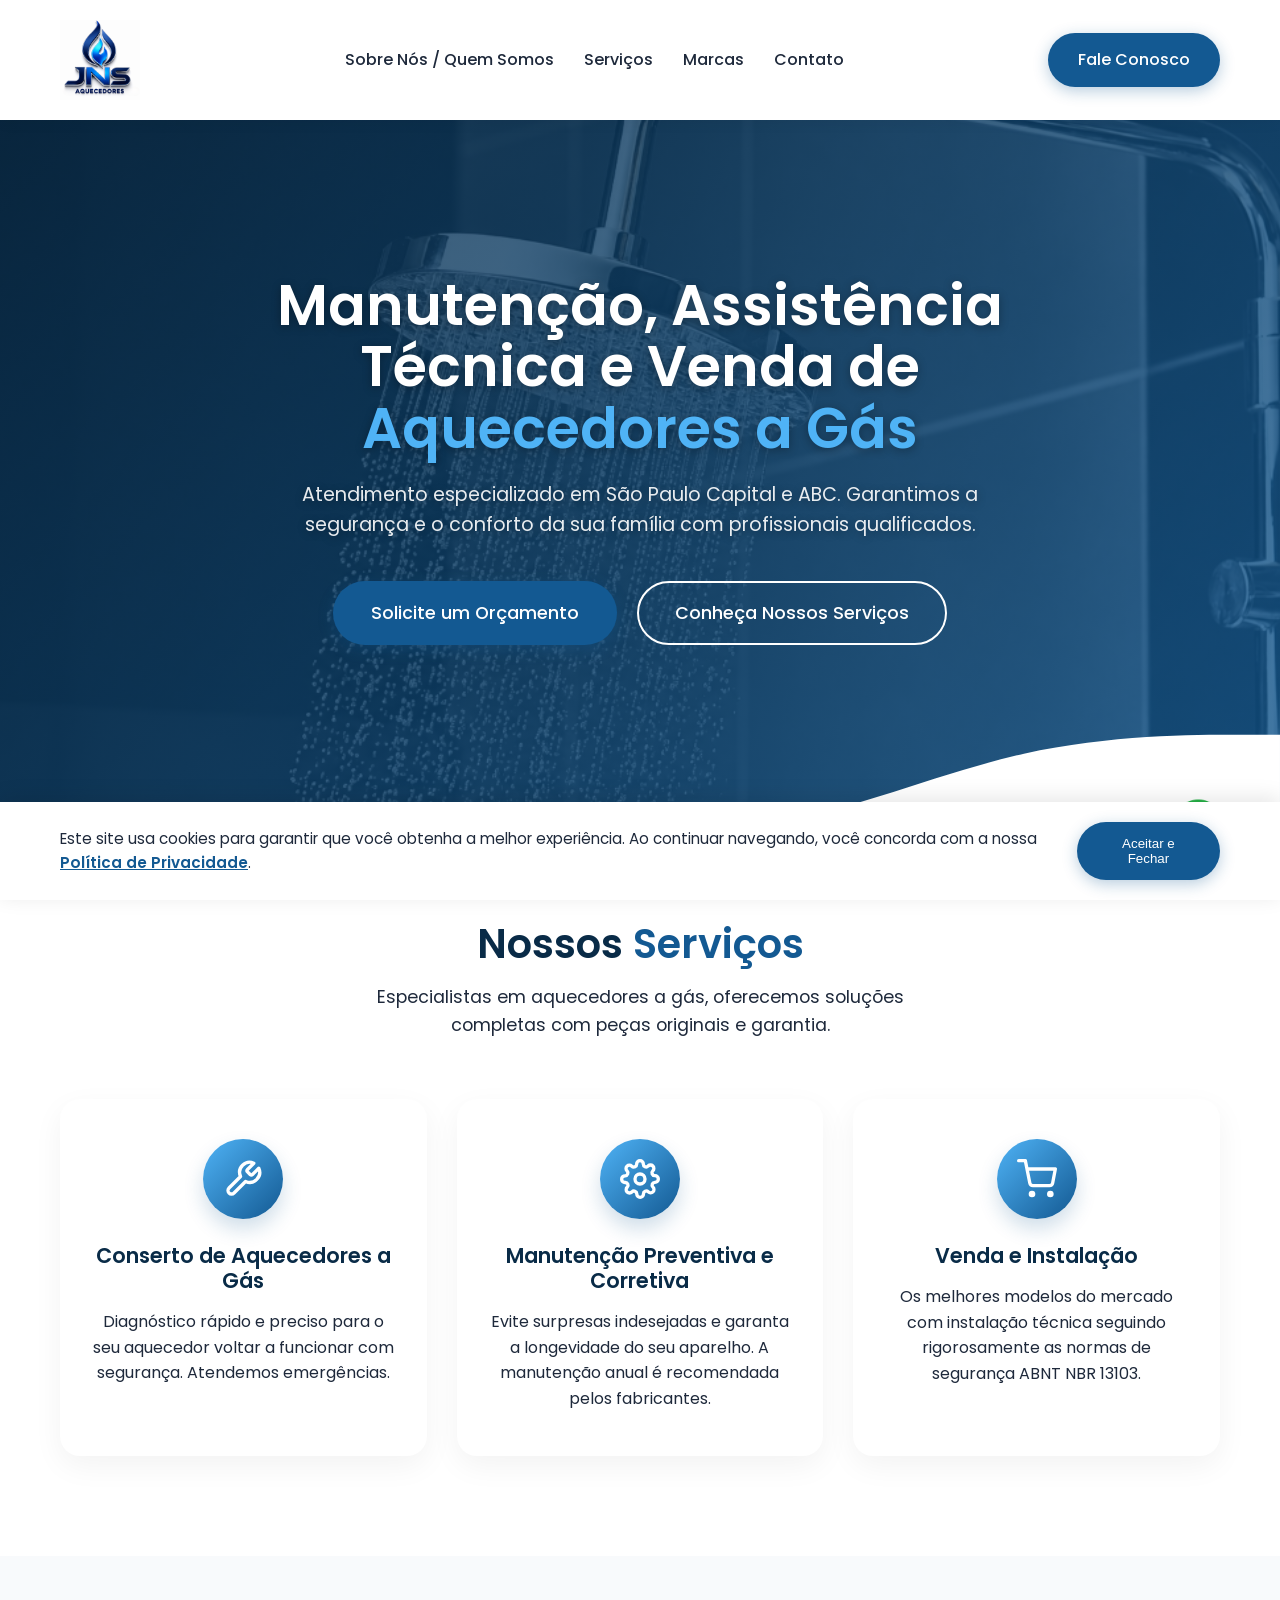
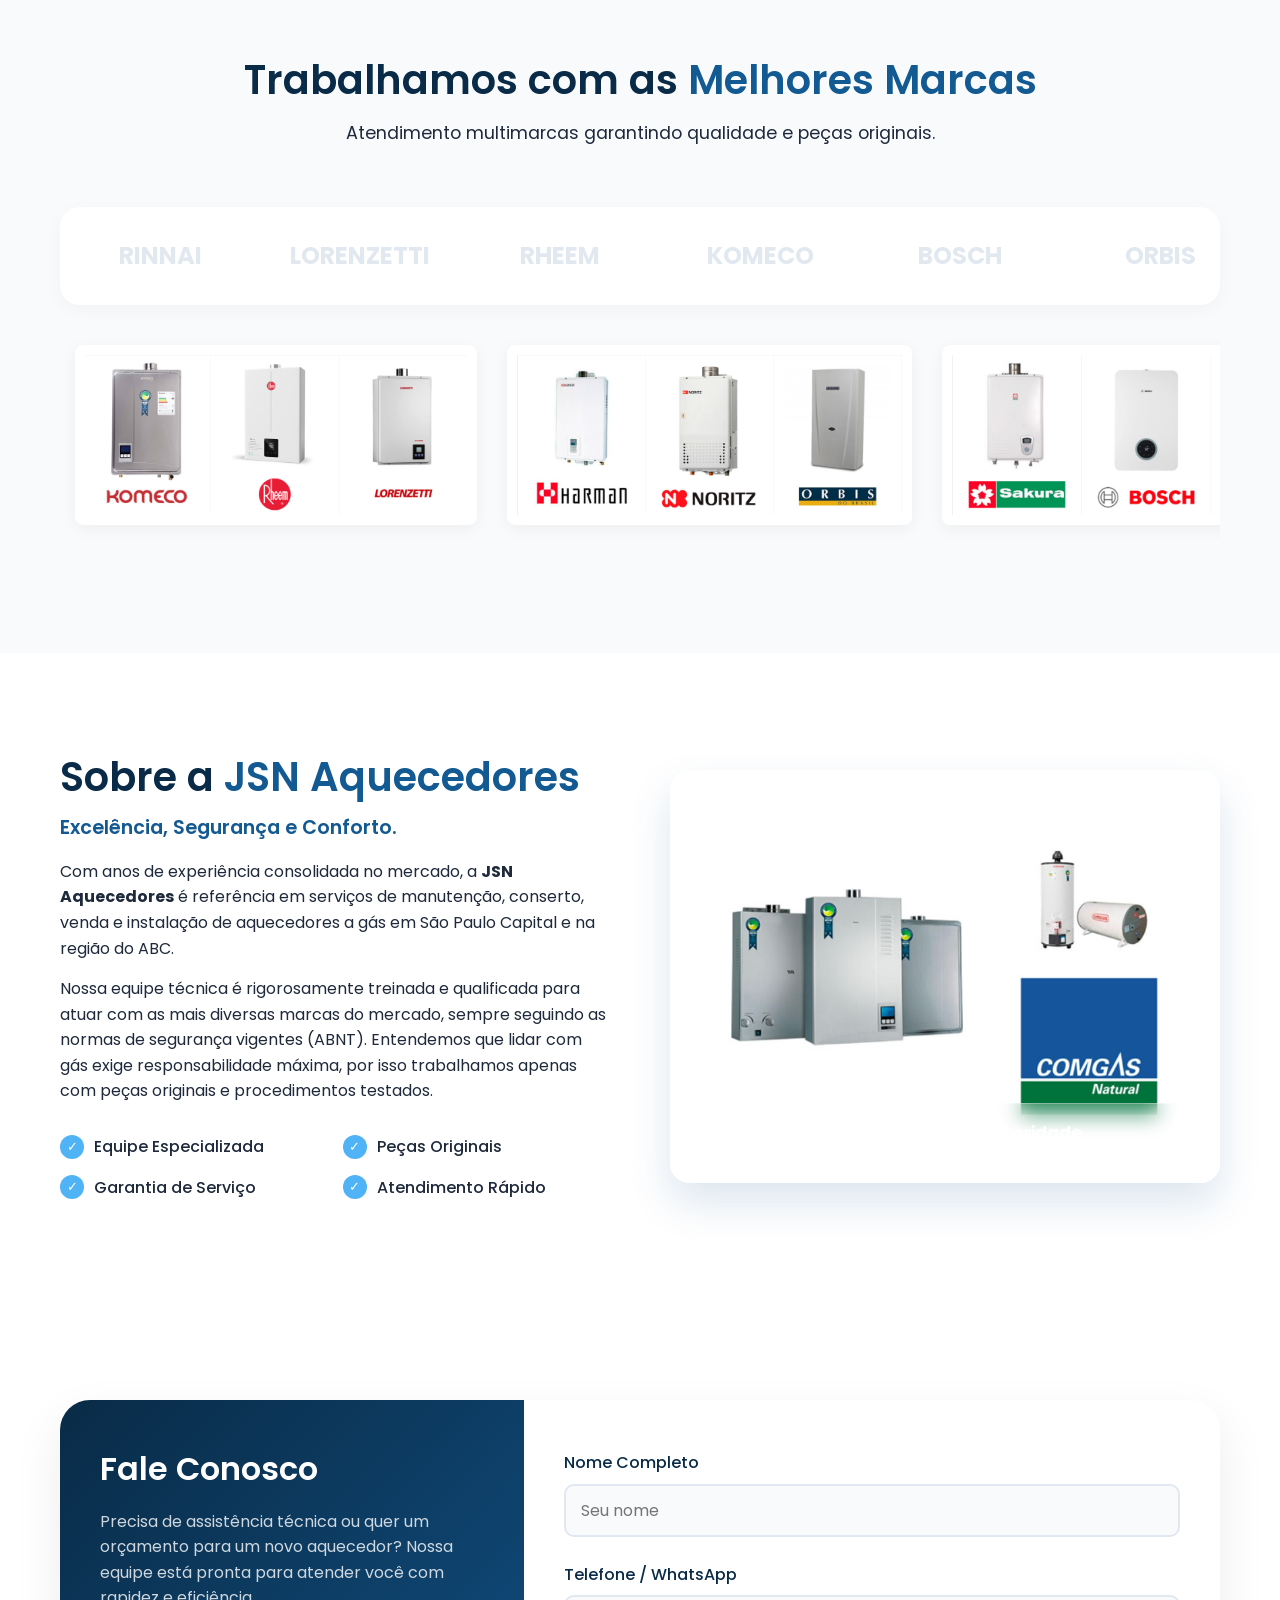
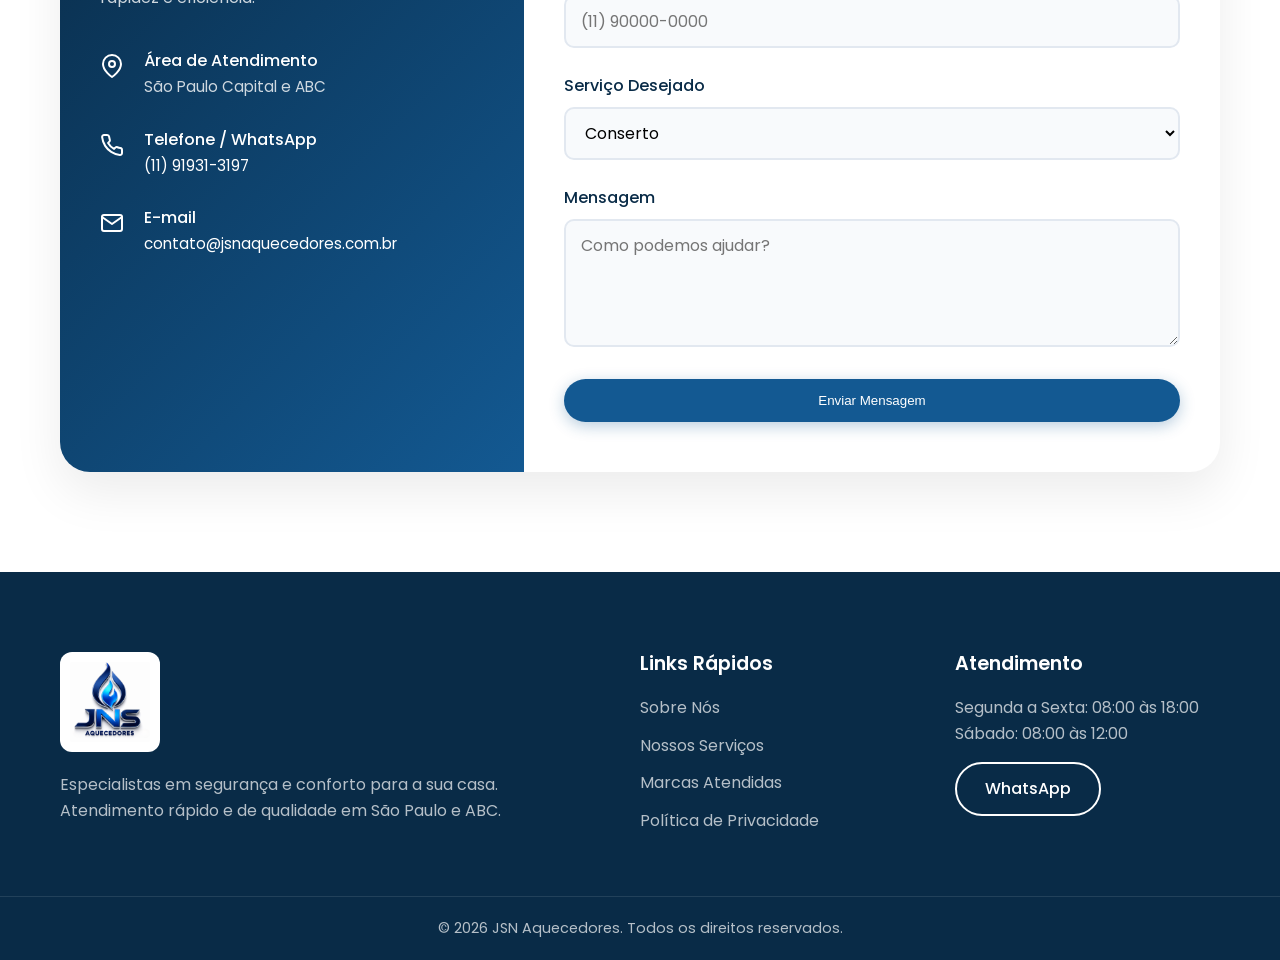
==== index.html @ dcc62d32 "Initial commit: JSN Aquecedores Website" ====
<!DOCTYPE html>
<html lang="pt-BR">
<head>
    <meta charset="UTF-8">
    <meta name="viewport" content="width=device-width, initial-scale=1.0">
    <title>JSN Aquecedores | Manutenção e Venda em SP e ABC</title>
    <meta name="description" content="Manutenção, Assistência Técnica e Venda de Aquecedores a Gás em São Paulo Capital e ABC.">
    <link rel="icon" href="LOGO JSN AQUECEDORES (1).png" type="image/png">
    <link rel="preconnect" href="https://fonts.googleapis.com">
    <link rel="preconnect" href="https://fonts.gstatic.com" crossorigin>
    <link href="https://fonts.googleapis.com/css2?family=Poppins:wght@300;400;500;600;700&display=swap" rel="stylesheet">
    <link rel="stylesheet" href="style.css">
</head>
<body>
    <header class="header">
        <div class="container">
            <a href="#" class="logo">
                <img src="LOGO JSN AQUECEDORES (1).png" alt="Logo JSN Aquecedores" style="height: 100px; padding: 10px 0;">
            </a>
            
            <nav class="navbar">
                <ul class="nav-links">
                    <li><a href="#sobre-nos">Sobre Nós / Quem Somos</a></li>
                    <li><a href="#servicos">Serviços</a></li>
                    <li><a href="#marcas">Marcas</a></li>
                    <li><a href="#contato">Contato</a></li>
                </ul>
            </nav>

            <div class="header-cta">
                <a href="https://wa.me/5511919313197?text=Ol%C3%A1!%20Gostaria%20de%20falar%20com%20um%20especialista." target="_blank" class="btn btn-primary">Fale Conosco</a>
            </div>

            <div class="menu-toggle" id="mobile-menu">
                <span class="bar"></span>
                <span class="bar"></span>
                <span class="bar"></span>
            </div>
        </div>
    </header>

    <main>
        <section class="hero">
            <div class="hero-overlay"></div>
            <div class="container hero-content animate-on-scroll">
                <h1 class="hero-title">Manutenção, Assistência Técnica e Venda de <span>Aquecedores a Gás</span></h1>
                <p class="hero-subtitle">Atendimento especializado em São Paulo Capital e ABC. Garantimos a segurança e o conforto da sua família com profissionais qualificados.</p>
                <div class="hero-buttons">
                    <a href="https://wa.me/5511919313197?text=Ol%C3%A1!%20Gostaria%20de%20solicitar%20um%20or%C3%A7amento." target="_blank" class="btn btn-primary btn-large">Solicite um Orçamento</a>
                    <a href="https://wa.me/5511919313197?text=Ol%C3%A1!%20Gostaria%20de%20conhecer%20mais%20sobre%20os%20servi%C3%A7os." target="_blank" class="btn btn-outline btn-large">Conheça Nossos Serviços</a>
                </div>
            </div>
            <div class="hero-shape">
                <svg viewBox="0 0 1440 320" xmlns="http://www.w3.org/2000/svg"><path fill="#ffffff" fill-opacity="1" d="M0,288L48,272C96,256,192,224,288,213.3C384,203,480,213,576,224C672,235,768,245,864,229.3C960,213,1056,171,1152,149.3C1248,128,1344,128,1392,128L1440,128L1440,320L1392,320C1344,320,1248,320,1152,320C1056,320,960,320,864,320C768,320,672,320,576,320C480,320,384,320,288,320C192,320,96,320,48,320L0,320Z"></path></svg>
            </div>
        </section>

        <section id="servicos" class="services section">
            <div class="container">
                <div class="section-header animate-on-scroll">
                    <h2 class="section-title">Nossos <span>Serviços</span></h2>
                    <p class="section-desc">Especialistas em aquecedores a gás, oferecemos soluções completas com peças originais e garantia.</p>
                </div>

                <div class="services-grid">
                    <div class="service-card animate-on-scroll" style="--delay: 100ms;">
                        <div class="service-icon">
                            <svg width="40" height="40" viewBox="0 0 24 24" fill="none" stroke="currentColor" stroke-width="2" stroke-linecap="round" stroke-linejoin="round"><path d="M14.7 6.3a1 1 0 0 0 0 1.4l1.6 1.6a1 1 0 0 0 1.4 0l3.77-3.77a6 6 0 0 1-7.94 7.94l-6.91 6.91a2.12 2.12 0 0 1-3-3l6.91-6.91a6 6 0 0 1 7.94-7.94l-3.76 3.76z"/></svg>
                        </div>
                        <h3>Conserto de Aquecedores a Gás</h3>
                        <p>Diagnóstico rápido e preciso para o seu aquecedor voltar a funcionar com segurança. Atendemos emergências.</p>
                    </div>

                    <div class="service-card animate-on-scroll" style="--delay: 200ms;">
                        <div class="service-icon">
                            <svg width="40" height="40" viewBox="0 0 24 24" fill="none" stroke="currentColor" stroke-width="2" stroke-linecap="round" stroke-linejoin="round"><circle cx="12" cy="12" r="3"/><path d="M19.4 15a1.65 1.65 0 0 0 .33 1.82l.06.06a2 2 0 0 1 0 2.83 2 2 0 0 1-2.83 0l-.06-.06a1.65 1.65 0 0 0-1.82-.33 1.65 1.65 0 0 0-1 1.51V21a2 2 0 0 1-2 2 2 2 0 0 1-2-2v-.09A1.65 1.65 0 0 0 9 19.4a1.65 1.65 0 0 0-1.82.33l-.06.06a2 2 0 0 1-2.83 0 2 2 0 0 1 0-2.83l.06-.06a1.65 1.65 0 0 0 .33-1.82 1.65 1.65 0 0 0-1.51-1H3a2 2 0 0 1-2-2 2 2 0 0 1 2-2h.09A1.65 1.65 0 0 0 4.6 9a1.65 1.65 0 0 0-.33-1.82l-.06-.06a2 2 0 0 1 0-2.83 2 2 0 0 1 2.83 0l.06.06a1.65 1.65 0 0 0 1.82.33H9a1.65 1.65 0 0 0 1-1.51V3a2 2 0 0 1 2-2 2 2 0 0 1 2 2v.09a1.65 1.65 0 0 0 1 1.51 1.65 1.65 0 0 0 1.82-.33l.06-.06a2 2 0 0 1 2.83 0 2 2 0 0 1 0 2.83l-.06.06a1.65 1.65 0 0 0-.33 1.82V9a1.65 1.65 0 0 0 1.51 1H21a2 2 0 0 1 2 2 2 2 0 0 1-2 2h-.09a1.65 1.65 0 0 0-1.51 1z"/></svg>
                        </div>
                        <h3>Manutenção Preventiva e Corretiva</h3>
                        <p>Evite surpresas indesejadas e garanta a longevidade do seu aparelho. A manutenção anual é recomendada pelos fabricantes.</p>
                    </div>

                    <div class="service-card animate-on-scroll" style="--delay: 300ms;">
                        <div class="service-icon">
                            <svg width="40" height="40" viewBox="0 0 24 24" fill="none" stroke="currentColor" stroke-width="2" stroke-linecap="round" stroke-linejoin="round"><circle cx="9" cy="21" r="1"/><circle cx="20" cy="21" r="1"/><path d="M1 1h4l2.68 13.39a2 2 0 0 0 2 1.61h9.72a2 2 0 0 0 2-1.61L23 6H6"/></svg>
                        </div>
                        <h3>Venda e Instalação</h3>
                        <p>Os melhores modelos do mercado com instalação técnica seguindo rigorosamente as normas de segurança ABNT NBR 13103.</p>
                    </div>
                </div>
            </div>
        </section>

        <section id="marcas" class="brands section bg-light">
            <div class="container">
                <div class="section-header animate-on-scroll">
                    <h2 class="section-title">Trabalhamos com as <span>Melhores Marcas</span></h2>
                    <p class="section-desc">Atendimento multimarcas garantindo qualidade e peças originais.</p>
                </div>
                <div class="marquee-wrapper animate-on-scroll">
                    <div class="marquee">
                        <div class="brand-item">Rinnai</div>
                        <div class="brand-item">Lorenzetti</div>
                        <div class="brand-item">Rheem</div>
                        <div class="brand-item">Komeco</div>
                        <div class="brand-item">Bosch</div>
                        <div class="brand-item">Orbis</div>
                        <div class="brand-item">Cumulus</div>
                        <div class="brand-item">Inova</div>
                        <div class="brand-item">Rinnai</div>
                        <div class="brand-item">Lorenzetti</div>
                        <div class="brand-item">Rheem</div>
                        <div class="brand-item">Komeco</div>
                        <div class="brand-item">Bosch</div>
                        <div class="brand-item">Orbis</div>
                        <div class="brand-item">Cumulus</div>
                        <div class="brand-item">Inova</div>
                    </div>
                </div>

                <div class="marquee-products-wrapper animate-on-scroll" style="--delay: 200ms;">
                    <div class="marquee-products">
                        <div class="product-item"><img src="prod1.png" alt="Produtos JSN"></div>
                        <div class="product-item"><img src="prod2.png" alt="Produtos JSN"></div>
                        <div class="product-item"><img src="prod3.png" alt="Produtos JSN"></div>
                        <!-- Duplicados para o loop infinito -->
                        <div class="product-item"><img src="prod1.png" alt="Produtos JSN"></div>
                        <div class="product-item"><img src="prod2.png" alt="Produtos JSN"></div>
                        <div class="product-item"><img src="prod3.png" alt="Produtos JSN"></div>
                    </div>
                </div>
            </div>
        </section>

        <section id="sobre-nos" class="about section">
            <div class="container">
                <div class="about-grid">
                    <div class="about-content animate-on-scroll">
                        <h2 class="section-title">Sobre a <span>JSN Aquecedores</span></h2>
                        <h3 class="about-subtitle">Excelência, Segurança e Conforto.</h3>
                        <p>Com anos de experiência consolidada no mercado, a <strong>JSN Aquecedores</strong> é referência em serviços de manutenção, conserto, venda e instalação de aquecedores a gás em São Paulo Capital e na região do ABC.</p>
                        <p>Nossa equipe técnica é rigorosamente treinada e qualificada para atuar com as mais diversas marcas do mercado, sempre seguindo as normas de segurança vigentes (ABNT). Entendemos que lidar com gás exige responsabilidade máxima, por isso trabalhamos apenas com peças originais e procedimentos testados.</p>
                        
                        <div class="about-features">
                            <div class="feature-item">
                                <span class="feature-icon">✓</span>
                                <span>Equipe Especializada</span>
                            </div>
                            <div class="feature-item">
                                <span class="feature-icon">✓</span>
                                <span>Peças Originais</span>
                            </div>
                            <div class="feature-item">
                                <span class="feature-icon">✓</span>
                                <span>Garantia de Serviço</span>
                            </div>
                            <div class="feature-item">
                                <span class="feature-icon">✓</span>
                                <span>Atendimento Rápido</span>
                            </div>
                        </div>
                    </div>
                    <div class="about-image animate-on-scroll" style="--delay: 200ms;">
                        <div class="image-wrapper">
                            <div class="glass-overlay">
                                <span>Profissionalismo e Autoridade</span>
                            </div>
                            <img src="aquecedores-sobre.png" alt="Aquecedores JSN" style="width: 100%; height: 100%; object-fit: contain; background: #fff; padding: 20px;">
                        </div>
                    </div>
                </div>
            </div>
        </section>

        <section id="contato" class="contact section">
            <div class="container">
                <div class="contact-box animate-on-scroll">
                    <div class="contact-info">
                        <h2>Fale Conosco</h2>
                        <p>Precisa de assistência técnica ou quer um orçamento para um novo aquecedor? Nossa equipe está pronta para atender você com rapidez e eficiência.</p>
                        
                        <div class="info-list">
                            <div class="info-item">
                                <div class="icon">
                                    <svg width="24" height="24" viewBox="0 0 24 24" fill="none" stroke="currentColor" stroke-width="2" stroke-linecap="round" stroke-linejoin="round"><path d="M21 10c0 7-9 13-9 13s-9-6-9-13a9 9 0 0 1 18 0z"></path><circle cx="12" cy="10" r="3"></circle></svg>
                                </div>
                                <div>
                                    <h4>Área de Atendimento</h4>
                                    <p>São Paulo Capital e ABC</p>
                                </div>
                            </div>
                            <div class="info-item">
                                <div class="icon">
                                    <svg width="24" height="24" viewBox="0 0 24 24" fill="none" stroke="currentColor" stroke-width="2" stroke-linecap="round" stroke-linejoin="round"><path d="M22 16.92v3a2 2 0 0 1-2.18 2 19.79 19.79 0 0 1-8.63-3.07 19.5 19.5 0 0 1-6-6 19.79 19.79 0 0 1-3.07-8.67A2 2 0 0 1 4.11 2h3a2 2 0 0 1 2 1.72 12.84 12.84 0 0 0 .7 2.81 2 2 0 0 1-.45 2.11L8.09 9.91a16 16 0 0 0 6 6l1.27-1.27a2 2 0 0 1 2.11-.45 12.84 12.84 0 0 0 2.81.7A2 2 0 0 1 22 16.92z"></path></svg>
                                </div>
                                <div>
                                    <h4>Telefone / WhatsApp</h4>
                                    <p><a href="https://wa.me/5511919313197" target="_blank" class="contact-link">(11) 91931-3197</a></p>
                                </div>
                            </div>
                            <div class="info-item">
                                <div class="icon">
                                    <svg width="24" height="24" viewBox="0 0 24 24" fill="none" stroke="currentColor" stroke-width="2" stroke-linecap="round" stroke-linejoin="round"><path d="M4 4h16c1.1 0 2 .9 2 2v12c0 1.1-.9 2-2 2H4c-1.1 0-2-.9-2-2V6c0-1.1.9-2 2-2z"></path><polyline points="22,6 12,13 2,6"></polyline></svg>
                                </div>
                                <div>
                                    <h4>E-mail</h4>
                                    <p><a href="mailto:contato@jsnaquecedores.com.br" class="contact-link">contato@jsnaquecedores.com.br</a></p>
                                </div>
                            </div>
                        </div>
                    </div>
                    
                    <div class="contact-form-wrapper">
                        <form id="whatsapp-form" class="contact-form">
                            <div class="form-group">
                                <label for="nome">Nome Completo</label>
                                <input type="text" id="nome" name="nome" placeholder="Seu nome" required>
                            </div>
                            <div class="form-group">
                                <label for="telefone">Telefone / WhatsApp</label>
                                <input type="tel" id="telefone" name="telefone" placeholder="(11) 90000-0000" required>
                            </div>
                            <div class="form-group">
                                <label for="servico">Serviço Desejado</label>
                                <select id="servico" name="servico">
                                    <option value="conserto">Conserto</option>
                                    <option value="manutencao">Manutenção Preventiva</option>
                                    <option value="venda">Venda e Instalação</option>
                                    <option value="outro">Outro / Dúvida</option>
                                </select>
                            </div>
                            <div class="form-group">
                                <label for="mensagem">Mensagem</label>
                                <textarea id="mensagem" name="mensagem" rows="4" placeholder="Como podemos ajudar?" required></textarea>
                            </div>
                            <button type="submit" class="btn btn-primary btn-block">Enviar Mensagem</button>
                        </form>
                    </div>
                </div>
            </div>
        </section>
    </main>

    <footer class="footer">
        <div class="container footer-content">
            <div class="footer-brand">
                <a href="#" class="logo footer-logo">
                    <img src="LOGO JSN AQUECEDORES (1).png" alt="Logo JSN Aquecedores" style="height: 100px; background: white; border-radius: 12px; padding: 10px;">
                </a>
                <p>Especialistas em segurança e conforto para a sua casa. Atendimento rápido e de qualidade em São Paulo e ABC.</p>
            </div>
            
            <div class="footer-links">
                <h3>Links Rápidos</h3>
                <ul>
                    <li><a href="#sobre-nos">Sobre Nós</a></li>
                    <li><a href="#servicos">Nossos Serviços</a></li>
                    <li><a href="#marcas">Marcas Atendidas</a></li>
                    <li><a href="politica-de-privacidade.html">Política de Privacidade</a></li>
                </ul>
            </div>
            
            <div class="footer-contact">
                <h3>Atendimento</h3>
                <p>Segunda a Sexta: 08:00 às 18:00</p>
                <p>Sábado: 08:00 às 12:00</p>
                <a href="https://wa.me/5511919313197?text=Ol%C3%A1!%20Vim%20pelo%20site%20e%20gostaria%20de%20atendimento." target="_blank" class="btn btn-outline" style="margin-top: 1rem; color: #fff; border-color: #fff;">WhatsApp</a>
            </div>
        </div>
        <div class="footer-bottom">
            <div class="container">
                <p>&copy; 2026 JSN Aquecedores. Todos os direitos reservados.</p>
            </div>
        </div>
    </footer>

    <a href="https://wa.me/5511919313197?text=Ol%C3%A1!%20Gostaria%20de%20falar%20com%20um%20especialista." target="_blank" class="whatsapp-float animate-on-scroll">
        <img src="whatsapp-logo.png" alt="WhatsApp" style="width: 100%; height: 100%; object-fit: contain;">
    </a>

    <!-- Cookie Banner -->
    <div id="cookie-banner" class="cookie-banner">
        <div class="cookie-content">
            <p>Este site usa cookies para garantir que você obtenha a melhor experiência. Ao continuar navegando, você concorda com a nossa <a href="politica-de-privacidade.html">Política de Privacidade</a>.</p>
            <button id="accept-cookies" class="btn btn-primary">Aceitar e Fechar</button>
        </div>
    </div>

    <script src="script.js"></script>
</body>
</html>
---- style.css ----
/* style.css */
:root {
    /* Colors */
    --primary-blue: #135992;
    --primary-blue-dark: #092B47;
    --primary-blue-light: #4FB3F6;
    --white: #ffffff;
    --gray-50: #f8fafc;
    --gray-100: #f1f5f9;
    --gray-200: #e2e8f0;
    --gray-800: #1e293b;
    --gray-900: #0f172a;
    
    /* Variables */
    --header-height: 120px;
    --transition: all 0.3s ease;
}

* {
    margin: 0;
    padding: 0;
    box-sizing: border-box;
}

html {
    scroll-behavior: smooth;
}

body {
    font-family: 'Poppins', sans-serif;
    color: var(--gray-800);
    background-color: var(--white);
    line-height: 1.6;
    overflow-x: hidden;
}

/* Typography */
h1, h2, h3, h4, h5, h6 {
    font-weight: 600;
    line-height: 1.2;
}

a {
    text-decoration: none;
    color: inherit;
    transition: var(--transition);
}

.container {
    width: 100%;
    max-width: 1200px;
    margin: 0 auto;
    padding: 0 20px;
}

.section {
    padding: 100px 0;
}

.bg-light {
    background-color: var(--gray-50);
}

/* Buttons */
.btn {
    display: inline-block;
    padding: 12px 28px;
    border-radius: 50px;
    font-weight: 500;
    text-align: center;
    cursor: pointer;
    transition: var(--transition);
    border: 2px solid transparent;
}

.btn-large {
    padding: 16px 36px;
    font-size: 1.1rem;
}

.btn-block {
    display: block;
    width: 100%;
}

.btn-primary {
    background-color: var(--primary-blue);
    color: var(--white);
    box-shadow: 0 4px 15px rgba(19, 89, 146, 0.3);
}

.btn-primary:hover {
    background-color: var(--primary-blue-dark);
    transform: translateY(-2px);
    box-shadow: 0 6px 20px rgba(19, 89, 146, 0.4);
}

.btn-outline {
    background-color: transparent;
    color: var(--primary-blue);
    border-color: var(--primary-blue);
}

.btn-outline:hover {
    background-color: var(--primary-blue);
    color: var(--white);
    transform: translateY(-2px);
}

/* Header & Nav */
.header {
    position: fixed;
    top: 0;
    left: 0;
    width: 100%;
    height: var(--header-height);
    background-color: #ffffff;
    z-index: 1000;
    box-shadow: 0 2px 15px rgba(0, 0, 0, 0.05);
    transition: var(--transition);
}

.header.scrolled {
    height: 90px;
    background-color: #ffffff;
}

.header.scrolled .logo img {
    height: 70px !important;
    padding: 5px 0 !important;
    transition: var(--transition);
}

.header .container {
    display: flex;
    justify-content: space-between;
    align-items: center;
    height: 100%;
}

.logo {
    display: flex;
    align-items: center;
    gap: 10px;
    font-size: 1.4rem;
    font-weight: 600;
    color: var(--primary-blue-dark);
}

.logo span strong {
    color: var(--primary-blue);
    font-weight: 700;
}

.nav-links {
    display: flex;
    list-style: none;
    gap: 30px;
}

.nav-links a {
    font-weight: 500;
    color: var(--gray-800);
    position: relative;
    padding: 5px 0;
}

.nav-links a::after {
    content: '';
    position: absolute;
    bottom: 0;
    left: 0;
    width: 0;
    height: 2px;
    background-color: var(--primary-blue);
    transition: var(--transition);
}

.nav-links a:hover {
    color: var(--primary-blue);
}

.nav-links a:hover::after {
    width: 100%;
}

.menu-toggle {
    display: none;
    flex-direction: column;
    gap: 6px;
    cursor: pointer;
}

.menu-toggle .bar {
    width: 25px;
    height: 3px;
    background-color: var(--primary-blue-dark);
    transition: var(--transition);
    border-radius: 3px;
}

/* Hero Section */
.hero {
    position: relative;
    min-height: 100vh;
    display: flex;
    align-items: center;
    padding-top: var(--header-height);
    background-image: url('hero-bg.jpg');
    background-size: cover;
    background-position: center;
    background-attachment: fixed;
    overflow: hidden;
}

.hero-overlay {
    position: absolute;
    top: 0;
    left: 0;
    width: 100%;
    height: 100%;
    background: linear-gradient(135deg, rgba(9, 43, 71, 0.8) 0%, rgba(19, 89, 146, 0.8) 100%);
}

.hero-content {
    position: relative;
    z-index: 2;
    max-width: 800px;
    text-align: center;
    padding-bottom: 100px;
}

.hero-title {
    font-size: 3.5rem;
    color: var(--white);
    margin-bottom: 20px;
    line-height: 1.1;
    text-shadow: 0 2px 10px rgba(0,0,0,0.3);
}

.hero-title span {
    color: var(--primary-blue-light);
}

.hero-subtitle {
    font-size: 1.2rem;
    color: rgba(255, 255, 255, 0.9);
    margin-bottom: 40px;
    text-shadow: 0 2px 10px rgba(0,0,0,0.3);
}

.hero-buttons {
    display: flex;
    gap: 20px;
    justify-content: center;
}

.hero-buttons .btn-outline {
    color: var(--white);
    border-color: var(--white);
}

.hero-buttons .btn-outline:hover {
    background-color: var(--white);
    color: var(--primary-blue-dark);
}

.hero-shape {
    position: absolute;
    bottom: -5px;
    left: 0;
    width: 100%;
    line-height: 0;
    z-index: 1;
}

/* Section Header */
.section-header {
    text-align: center;
    margin-bottom: 60px;
}

.section-title {
    font-size: 2.5rem;
    color: var(--primary-blue-dark);
    margin-bottom: 15px;
}

.section-title span {
    color: var(--primary-blue);
}

.section-desc {
    color: var(--gray-800);
    font-size: 1.1rem;
    max-width: 600px;
    margin: 0 auto;
}

/* Services */
.services {
    padding-top: 20px;
}

.services-grid {
    display: grid;
    grid-template-columns: repeat(auto-fit, minmax(300px, 1fr));
    gap: 30px;
}

.service-card {
    background: var(--white);
    padding: 40px 30px;
    border-radius: 20px;
    box-shadow: 0 10px 30px rgba(0, 0, 0, 0.05);
    text-align: center;
    transition: var(--transition);
    border-bottom: 4px solid transparent;
}

.service-card:hover {
    transform: translateY(-10px);
    box-shadow: 0 20px 40px rgba(0, 0, 0, 0.08);
    border-color: var(--primary-blue);
}

.service-icon {
    width: 80px;
    height: 80px;
    background: linear-gradient(135deg, var(--primary-blue-light) 0%, var(--primary-blue) 100%);
    border-radius: 50%;
    display: flex;
    align-items: center;
    justify-content: center;
    margin: 0 auto 25px;
    color: var(--white);
    box-shadow: 0 10px 20px rgba(19, 89, 146, 0.2);
}

.service-card h3 {
    color: var(--primary-blue-dark);
    margin-bottom: 15px;
    font-size: 1.3rem;
}

/* Brands Marquee */
.marquee-wrapper {
    overflow: hidden;
    position: relative;
    width: 100%;
    background: var(--white);
    padding: 30px 0;
    border-radius: 20px;
    box-shadow: 0 5px 20px rgba(0,0,0,0.03);
}

.marquee {
    display: flex;
    width: calc(200px * 16);
    animation: scroll 30s linear infinite;
}

.brand-item {
    width: 200px;
    display: flex;
    justify-content: center;
    align-items: center;
    font-size: 1.5rem;
    font-weight: 700;
    color: var(--gray-200);
    text-transform: uppercase;
    transition: var(--transition);
}

.brand-item:hover {
    color: var(--primary-blue);
}

@keyframes scroll {
    0% { transform: translateX(0); }
    100% { transform: translateX(calc(-200px * 8)); }
}

/* Products Marquee */
.marquee-products-wrapper {
    overflow: hidden;
    position: relative;
    width: 100%;
    background: transparent;
    padding: 20px 0;
    margin-top: 20px;
}

.marquee-products {
    display: flex;
    width: max-content;
    animation: scroll-products 20s linear infinite;
}

.product-item {
    padding: 0 15px;
}

.product-item img {
    height: 180px;
    width: auto;
    object-fit: contain;
    border-radius: 8px;
    background: var(--white);
    padding: 10px;
    box-shadow: 0 4px 15px rgba(0,0,0,0.05);
}

@keyframes scroll-products {
    0% { transform: translateX(0); }
    100% { transform: translateX(-50%); }
}

/* About Section */
.about-grid {
    display: grid;
    grid-template-columns: 1fr 1fr;
    gap: 60px;
    align-items: center;
}

.about-subtitle {
    color: var(--primary-blue);
    font-size: 1.2rem;
    margin-bottom: 20px;
}

.about-content p {
    margin-bottom: 15px;
}

.about-features {
    margin-top: 30px;
    display: grid;
    grid-template-columns: 1fr 1fr;
    gap: 15px;
}

.feature-item {
    display: flex;
    align-items: center;
    gap: 10px;
    font-weight: 500;
}

.feature-icon {
    display: inline-flex;
    align-items: center;
    justify-content: center;
    width: 24px;
    height: 24px;
    background-color: var(--primary-blue-light);
    color: var(--white);
    border-radius: 50%;
    font-size: 0.8rem;
}

.image-wrapper {
    position: relative;
    border-radius: 20px;
    overflow: hidden;
    box-shadow: 0 20px 40px rgba(19, 89, 146, 0.15);
    aspect-ratio: 4/3;
}

.about-placeholder-img {
    width: 100%;
    height: 100%;
    background: linear-gradient(45deg, var(--primary-blue-dark), var(--primary-blue));
}

.glass-overlay {
    position: absolute;
    bottom: 20px;
    left: 20px;
    right: 20px;
    background: rgba(255, 255, 255, 0.2);
    backdrop-filter: blur(10px);
    border: 1px solid rgba(255, 255, 255, 0.3);
    padding: 15px 20px;
    border-radius: 12px;
    color: var(--white);
    font-weight: 600;
    font-size: 1.1rem;
    text-align: center;
}

/* Contact Section */
.contact-box {
    background: var(--white);
    border-radius: 30px;
    overflow: hidden;
    display: grid;
    grid-template-columns: 1fr 1.5fr;
    box-shadow: 0 20px 50px rgba(0, 0, 0, 0.08);
}

.contact-info {
    background: linear-gradient(135deg, var(--primary-blue-dark) 0%, var(--primary-blue) 100%);
    color: var(--white);
    padding: 50px 40px;
}

.contact-info h2 {
    font-size: 2rem;
    margin-bottom: 20px;
}

.contact-info p {
    color: rgba(255, 255, 255, 0.8);
    margin-bottom: 40px;
}

.info-list {
    display: flex;
    flex-direction: column;
    gap: 30px;
}

.info-item {
    display: flex;
    gap: 20px;
}

.info-item .icon {
    font-size: 1.5rem;
}

.info-item h4 {
    margin-bottom: 5px;
    font-weight: 500;
}

.info-item p {
    margin: 0;
    font-size: 0.95rem;
}

.contact-link {
    color: var(--white);
    transition: var(--transition);
}

.contact-link:hover {
    color: var(--primary-blue-light);
}

.contact-form-wrapper {
    padding: 50px 40px;
}

.form-group {
    margin-bottom: 25px;
}

.form-group label {
    display: block;
    margin-bottom: 8px;
    font-weight: 500;
    color: var(--primary-blue-dark);
}

.form-group input,
.form-group select,
.form-group textarea {
    width: 100%;
    padding: 12px 15px;
    border: 2px solid var(--gray-200);
    border-radius: 10px;
    font-family: inherit;
    font-size: 1rem;
    transition: var(--transition);
    background-color: var(--gray-50);
}

.form-group input:focus,
.form-group select:focus,
.form-group textarea:focus {
    outline: none;
    border-color: var(--primary-blue);
    background-color: var(--white);
}

/* Footer */
.footer {
    background-color: var(--primary-blue-dark);
    color: rgba(255, 255, 255, 0.7);
    padding-top: 80px;
}

.footer-content {
    display: grid;
    grid-template-columns: 2fr 1fr 1fr;
    gap: 50px;
    margin-bottom: 50px;
}

.footer-logo {
    color: var(--white);
    margin-bottom: 20px;
}

.footer-logo span strong {
    color: var(--primary-blue-light);
}

.footer-links h3,
.footer-contact h3 {
    color: var(--white);
    font-size: 1.2rem;
    margin-bottom: 20px;
}

.footer-links ul {
    list-style: none;
}

.footer-links ul li {
    margin-bottom: 12px;
}

.footer-links ul a {
    transition: var(--transition);
}

.footer-links ul a:hover {
    color: var(--primary-blue-light);
    padding-left: 5px;
}

.footer-bottom {
    border-top: 1px solid rgba(255, 255, 255, 0.1);
    padding: 20px 0;
    text-align: center;
    font-size: 0.9rem;
}

/* WhatsApp Float */
.whatsapp-float {
    position: fixed;
    bottom: 30px;
    right: 30px;
    width: 95px;
    height: 95px;
    border-radius: 50%;
    display: flex;
    justify-content: center;
    align-items: center;
    z-index: 100;
    transition: var(--transition);
    animation: pulse-whatsapp 2s infinite;
}

.whatsapp-float:hover {
    transform: scale(1.1);
}

@keyframes pulse-whatsapp {
    0% { transform: scale(1); box-shadow: 0 0 0 0 rgba(37, 211, 102, 0.7); }
    70% { transform: scale(1.05); box-shadow: 0 0 0 15px rgba(37, 211, 102, 0); }
    100% { transform: scale(1); box-shadow: 0 0 0 0 rgba(37, 211, 102, 0); }
}

/* Animations */
.animate-on-scroll {
    opacity: 0;
    transform: translateY(30px);
    transition: opacity 0.8s ease, transform 0.8s cubic-bezier(0.165, 0.84, 0.44, 1);
}

.animate-on-scroll.is-visible {
    opacity: 1;
    transform: translateY(0);
}

/* Responsive */
@media (max-width: 992px) {
    .about-grid, .contact-box {
        grid-template-columns: 1fr;
        gap: 30px;
    }
    
    .footer-content {
        grid-template-columns: 1fr;
        gap: 30px;
    }
    
    .hero-title {
        font-size: 2.8rem;
    }
}

@media (max-width: 768px) {
    .header-cta, .nav-links {
        display: none;
    }
    
    .menu-toggle {
        display: flex;
    }
    
    .nav-links.active {
        display: flex;
        flex-direction: column;
        position: absolute;
        top: var(--header-height);
        left: 0;
        width: 100%;
        background-color: var(--white);
        padding: 20px;
        box-shadow: 0 10px 15px rgba(0,0,0,0.05);
    }
    
    .hero-buttons {
        flex-direction: column;
    }
    
    .hero-title {
        font-size: 2.2rem;
    }
    
    .hero {
        padding-top: calc(var(--header-height) + 40px);
    }
    
    .hero-content {
        padding-bottom: 120px;
    }
    
    .section {
        padding: 50px 0;
    }
    
    .about-content .section-title,
    .about-content .about-subtitle {
        text-align: center;
    }
    
    .glass-overlay {
        display: none;
    }
    
    .contact-info, .contact-form-wrapper {
        padding: 30px;
    }
    
    .whatsapp-float {
        right: 10px;
        width: 75px;
        height: 75px;
    }
}

/* Cookie Banner */
.cookie-banner {
    position: fixed;
    bottom: 0;
    left: 0;
    width: 100%;
    background-color: var(--white);
    box-shadow: 0 -4px 20px rgba(0, 0, 0, 0.1);
    z-index: 1000;
    transform: translateY(100%);
    transition: transform 0.4s cubic-bezier(0.165, 0.84, 0.44, 1);
}

.cookie-banner.show {
    transform: translateY(0);
}

.cookie-content {
    display: flex;
    justify-content: space-between;
    align-items: center;
    padding: 20px;
    max-width: 1200px;
    margin: 0 auto;
    gap: 20px;
}

.cookie-content p {
    margin: 0;
    font-size: 0.95rem;
    color: var(--gray-800);
}

.cookie-content a {
    color: var(--primary-blue);
    font-weight: 600;
    text-decoration: underline;
}

@media (max-width: 768px) {
    .cookie-content {
        flex-direction: column;
        text-align: center;
    }
    
    .cookie-content .btn {
        width: 100%;
    }
}
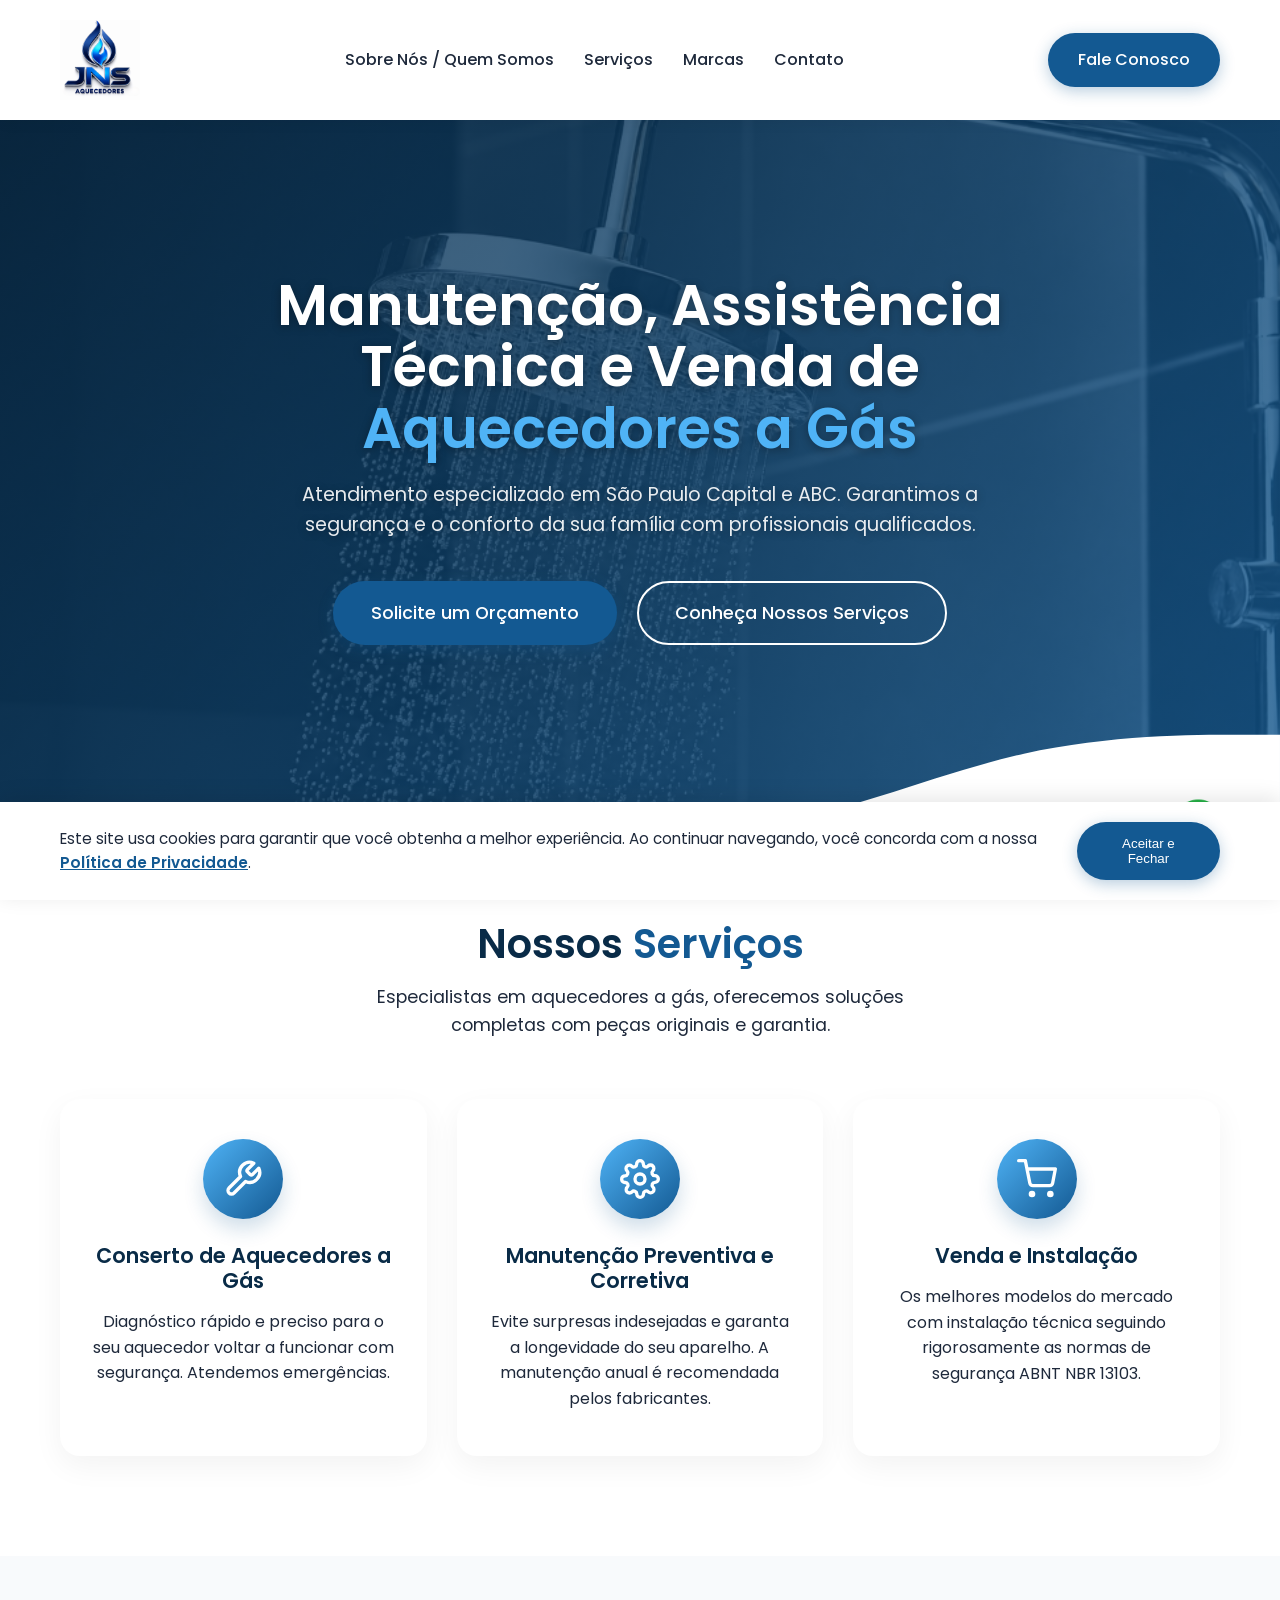
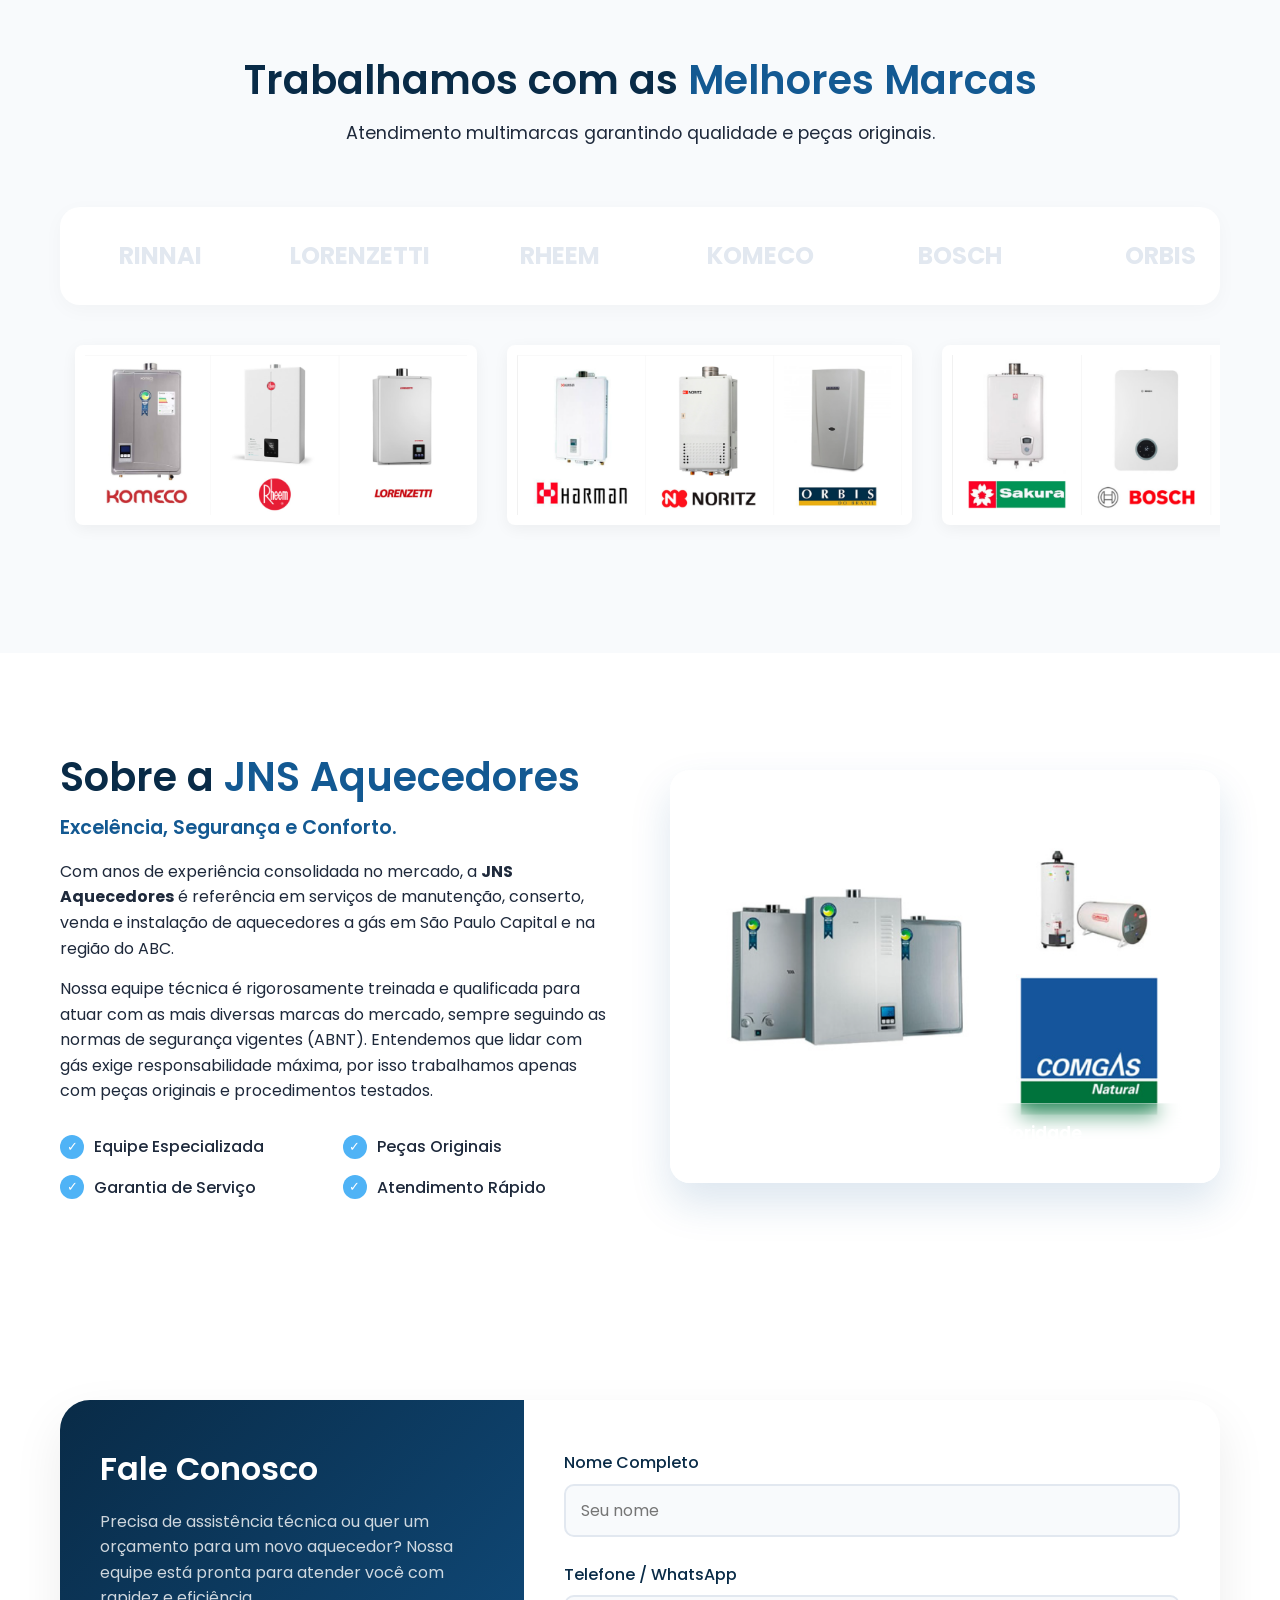
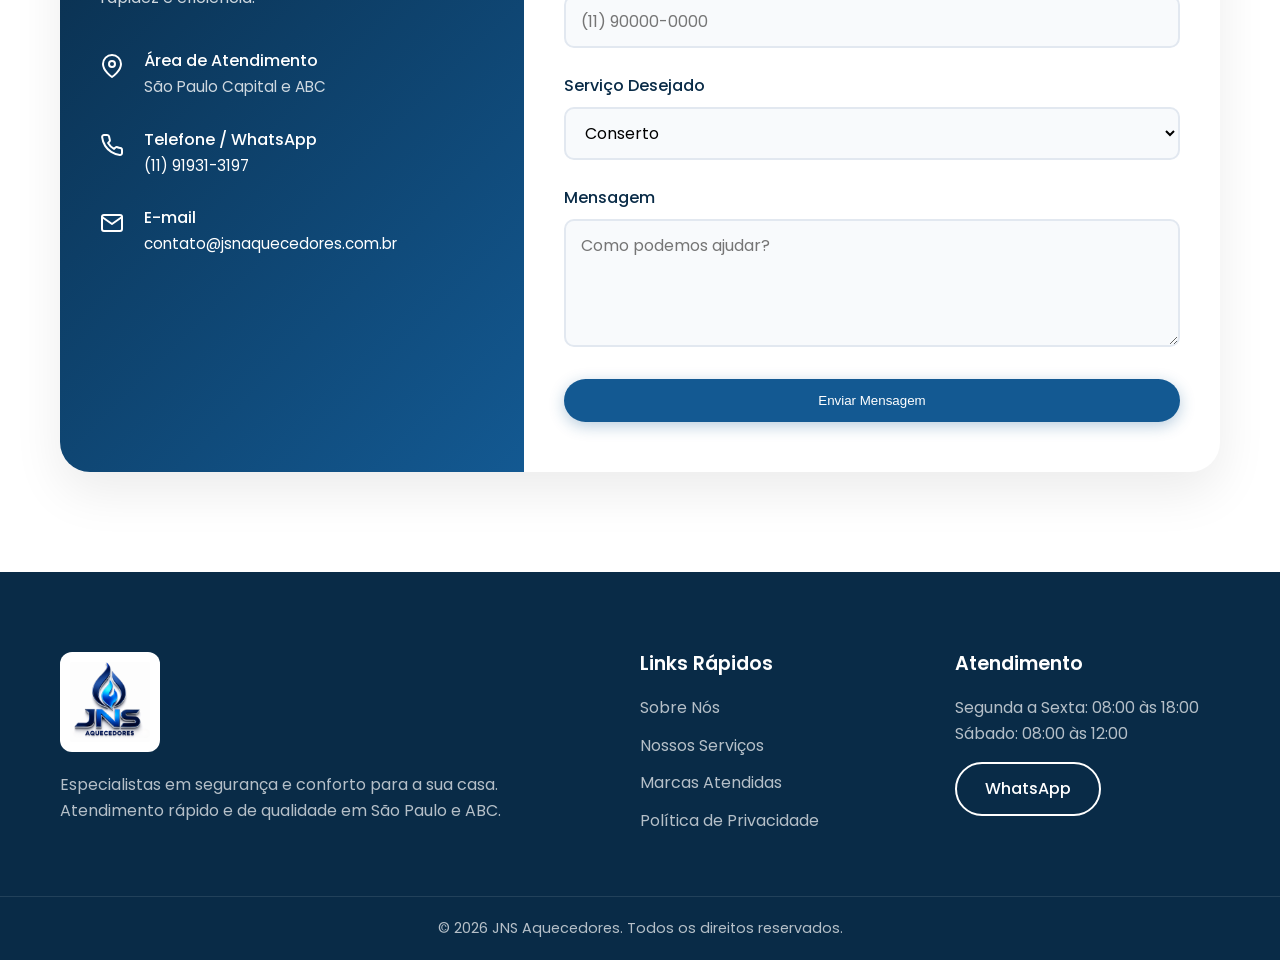
==== commit bb3db3b2: "Corrigir nome JSN para JNS Aquecedores" ====
--- a/index.html
+++ b/index.html
@@ -3,7 +3,7 @@
 <head>
     <meta charset="UTF-8">
     <meta name="viewport" content="width=device-width, initial-scale=1.0">
-    <title>JSN Aquecedores | Manutenção e Venda em SP e ABC</title>
+    <title>JNS Aquecedores | Manutenção e Venda em SP e ABC</title>
     <meta name="description" content="Manutenção, Assistência Técnica e Venda de Aquecedores a Gás em São Paulo Capital e ABC.">
     <link rel="icon" href="LOGO JSN AQUECEDORES (1).png" type="image/png">
     <link rel="preconnect" href="https://fonts.googleapis.com">
@@ -15,7 +15,7 @@
     <header class="header">
         <div class="container">
             <a href="#" class="logo">
-                <img src="LOGO JSN AQUECEDORES (1).png" alt="Logo JSN Aquecedores" style="height: 100px; padding: 10px 0;">
+                <img src="LOGO JSN AQUECEDORES (1).png" alt="Logo JNS Aquecedores" style="height: 100px; padding: 10px 0;">
             </a>
             
             <nav class="navbar">
@@ -117,15 +117,15 @@
                     </div>
                 </div>
 
-                <div class="marquee-products-wrapper animate-on-scroll" style="--delay: 200ms;">
+                <div class="marquee-products-wrapper">
                     <div class="marquee-products">
-                        <div class="product-item"><img src="prod1.png" alt="Produtos JSN"></div>
-                        <div class="product-item"><img src="prod2.png" alt="Produtos JSN"></div>
-                        <div class="product-item"><img src="prod3.png" alt="Produtos JSN"></div>
+                        <div class="product-item"><img src="prod1.png" alt="Produtos JNS"></div>
+                        <div class="product-item"><img src="prod2.png" alt="Produtos JNS"></div>
+                        <div class="product-item"><img src="prod3.png" alt="Produtos JNS"></div>
                         <!-- Duplicados para o loop infinito -->
-                        <div class="product-item"><img src="prod1.png" alt="Produtos JSN"></div>
-                        <div class="product-item"><img src="prod2.png" alt="Produtos JSN"></div>
-                        <div class="product-item"><img src="prod3.png" alt="Produtos JSN"></div>
+                        <div class="product-item"><img src="prod1.png" alt="Produtos JNS"></div>
+                        <div class="product-item"><img src="prod2.png" alt="Produtos JNS"></div>
+                        <div class="product-item"><img src="prod3.png" alt="Produtos JNS"></div>
                     </div>
                 </div>
             </div>
@@ -135,9 +135,9 @@
             <div class="container">
                 <div class="about-grid">
                     <div class="about-content animate-on-scroll">
-                        <h2 class="section-title">Sobre a <span>JSN Aquecedores</span></h2>
+                        <h2 class="section-title">Sobre a <span>JNS Aquecedores</span></h2>
                         <h3 class="about-subtitle">Excelência, Segurança e Conforto.</h3>
-                        <p>Com anos de experiência consolidada no mercado, a <strong>JSN Aquecedores</strong> é referência em serviços de manutenção, conserto, venda e instalação de aquecedores a gás em São Paulo Capital e na região do ABC.</p>
+                        <p>Com anos de experiência consolidada no mercado, a <strong>JNS Aquecedores</strong> é referência em serviços de manutenção, conserto, venda e instalação de aquecedores a gás em São Paulo Capital e na região do ABC.</p>
                         <p>Nossa equipe técnica é rigorosamente treinada e qualificada para atuar com as mais diversas marcas do mercado, sempre seguindo as normas de segurança vigentes (ABNT). Entendemos que lidar com gás exige responsabilidade máxima, por isso trabalhamos apenas com peças originais e procedimentos testados.</p>
                         
                         <div class="about-features">
@@ -164,7 +164,7 @@
                             <div class="glass-overlay">
                                 <span>Profissionalismo e Autoridade</span>
                             </div>
-                            <img src="aquecedores-sobre.png" alt="Aquecedores JSN" style="width: 100%; height: 100%; object-fit: contain; background: #fff; padding: 20px;">
+                            <img src="aquecedores-sobre.png" alt="Aquecedores JNS" style="width: 100%; height: 100%; object-fit: contain; background: #fff; padding: 20px;">
                         </div>
                     </div>
                 </div>
@@ -244,7 +244,7 @@
         <div class="container footer-content">
             <div class="footer-brand">
                 <a href="#" class="logo footer-logo">
-                    <img src="LOGO JSN AQUECEDORES (1).png" alt="Logo JSN Aquecedores" style="height: 100px; background: white; border-radius: 12px; padding: 10px;">
+                    <img src="LOGO JSN AQUECEDORES (1).png" alt="Logo JNS Aquecedores" style="height: 100px; background: white; border-radius: 12px; padding: 10px;">
                 </a>
                 <p>Especialistas em segurança e conforto para a sua casa. Atendimento rápido e de qualidade em São Paulo e ABC.</p>
             </div>
@@ -268,7 +268,7 @@
         </div>
         <div class="footer-bottom">
             <div class="container">
-                <p>&copy; 2026 JSN Aquecedores. Todos os direitos reservados.</p>
+                <p>&copy; 2026 JNS Aquecedores. Todos os direitos reservados.</p>
             </div>
         </div>
     </footer>
--- a/style.css
+++ b/style.css
@@ -394,7 +394,7 @@
 .marquee-products {
     display: flex;
     width: max-content;
-    animation: scroll-products 20s linear infinite;
+    animation: scroll-products 12s linear infinite;
 }
 
 .product-item {
@@ -754,6 +754,38 @@
         width: 75px;
         height: 75px;
     }
+    
+    .hero {
+        background-attachment: scroll;
+    }
+    
+    .marquee-products-wrapper {
+        padding: 10px 0;
+        margin-top: 10px;
+    }
+    
+    .product-item img {
+        height: 120px;
+        padding: 5px;
+    }
+    
+    .marquee-products {
+        animation: scroll-products 8s linear infinite;
+    }
+    
+    .brands-section {
+        padding: 30px 0;
+    }
+    
+    .brand-item {
+        width: 130px;
+        font-size: 1.1rem;
+    }
+    
+    .marquee {
+        width: calc(130px * 16);
+        animation: scroll 15s linear infinite;
+    }
 }
 
 /* Cookie Banner */
